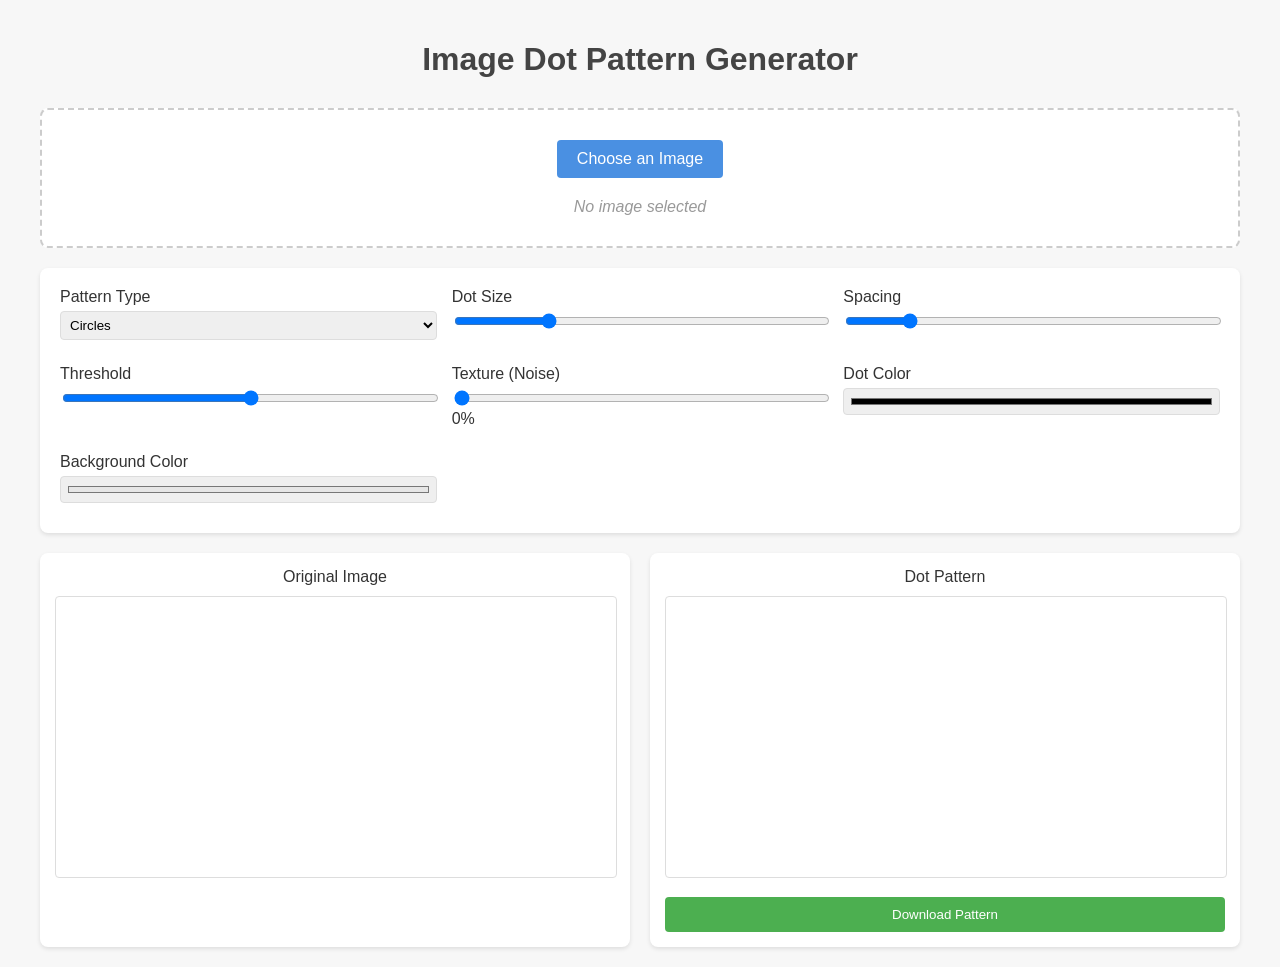
==== index.html @ d2186b59 "Rename metaball.html to index.html" ====
<!DOCTYPE html>
<html lang="en">
<head>
  <meta charset="UTF-8">
  <meta name="viewport" content="width=device-width, initial-scale=1">
  <title>Image Dot Pattern Generator</title>
  <link rel="stylesheet" href="main.css">
</head>
<body>
  <h1>Image Dot Pattern Generator</h1>
  
  <div class="container">
    <div class="upload-section">
      <input type="file" id="imageInput" accept="image/*">
      <label for="imageInput" class="upload-btn">Choose an Image</label>
      <div id="placeholder">No image selected</div>
    </div>
    
    <div class="controls">
      <div class="control-group">
        <label for="patternType">Pattern Type</label>
        <select id="patternType">
          <option value="circles">Circles</option>
          <option value="metaballs">Metaballs</option>
          <option value="connectedDots">Connected Dots</option>
          <option value="crossStitch">Cross-Stitch</option>
          <option value="halftone">Halftone Dots</option>
        </select>
      </div>
      <div class="control-group">
        <label for="dotSize">Dot Size</label>
        <input type="range" id="dotSize" min="1" max="30" value="8">
      </div>
      <div class="control-group">
        <label for="spacing">Spacing</label>
        <input type="range" id="spacing" min="1" max="20" value="4">
      </div>
      <div class="control-group">
        <label for="threshold">Threshold</label>
        <input type="range" id="threshold" min="0" max="255" value="128">
      </div>

      <div class="control-group">
        <label for="handleRate">Handle Length Rate</label>
        <input type="range" id="handleRate" min="0.5" max="5" step="0.1" value="2.4">
        <span id="handleRateValue">2.4</span>
      </div>
      <div class="control-group">
        <label for="metaballThreshold">Max Distance</label>
        <input type="range" id="metaballThreshold" min="1" max="500" value="150">
        <span id="metaballThresholdValue">150</span>
      </div>
      
      <div class="control-group">
        <label for="maxConnections">Max Connections</label>
        <input type="range" id="maxConnections" min="1" max="8" value="3">
        <span id="maxConnectionsValue">3</span>
      </div>
      
      <div class="control-group">
        <label for="noiseFactor">Texture (Noise)</label>
        <input type="range" id="noiseFactor" min="0" max="100" value="0">
        <span id="noiseFactorValue">0%</span>
      </div>
      <div class="control-group">
        <label for="dotColor">Dot Color</label>
        <input type="color" id="dotColor" value="#000000">
      </div>
      <div class="control-group">
        <label for="bgColor">Background Color</label>
        <input type="color" id="bgColor" value="#e6e6e6">
      </div>
    </div>
    
    <div class="preview-section">
      <div class="preview-container">
        <div class="preview-title">Original Image</div>
        <canvas id="originalCanvas"></canvas>
      </div>
      <div class="preview-container">
        <div class="preview-title">Dot Pattern</div>
        <canvas id="processedCanvas"></canvas>
        <button id="downloadBtn" class="download-btn">Download Pattern</button>
      </div>
    </div>
  </div>

  <script>
  // DOM refs
  const imageInput       = document.getElementById('imageInput');
  const originalCanvas   = document.getElementById('originalCanvas');
  const processedCanvas  = document.getElementById('processedCanvas');
  const patternType      = document.getElementById('patternType');
  const dotSize          = document.getElementById('dotSize');
  const spacing          = document.getElementById('spacing');
  const threshold        = document.getElementById('threshold');
  const handleRate       = document.getElementById('handleRate');
  const handleRateValue  = document.getElementById('handleRateValue');
  const metaballThreshold= document.getElementById('metaballThreshold');
  const metaballThresholdValue = document.getElementById('metaballThresholdValue');
  const maxConnections   = document.getElementById('maxConnections');
  const maxConnectionsValue = document.getElementById('maxConnectionsValue');
  const noiseFactor      = document.getElementById('noiseFactor');
  const noiseFactorValue = document.getElementById('noiseFactorValue');
  const dotColor         = document.getElementById('dotColor');
  const bgColor          = document.getElementById('bgColor');
  const downloadBtn      = document.getElementById('downloadBtn');
  const placeholder      = document.getElementById('placeholder');

  const originalCtx  = originalCanvas.getContext('2d');
  const processedCtx = processedCanvas.getContext('2d');
  let originalImage  = null;

  // Update display values
  handleRate.addEventListener('input', () => handleRateValue.textContent = handleRate.value);
  metaballThreshold.addEventListener('input', () => metaballThresholdValue.textContent = metaballThreshold.value);
  maxConnections.addEventListener('input', () => maxConnectionsValue.textContent = maxConnections.value);
  noiseFactor.addEventListener('input', () => noiseFactorValue.textContent = `${noiseFactor.value}%`);

  // Image upload
  imageInput.addEventListener('change', e => {
    const file = e.target.files[0];
    if (!file) return;
    const reader = new FileReader();
    reader.onload = ev => {
      const img = new Image();
      img.onload = () => {
        originalImage = img;
        placeholder.style.display = 'none';
        setupCanvases(img);
        processImage();
      };
      img.src = ev.target.result;
    };
    reader.readAsDataURL(file);
  });

  // Control listeners
  [patternType, dotSize, spacing, threshold, handleRate, 
   metaballThreshold, maxConnections, noiseFactor, dotColor, bgColor]
    .forEach(el => el.addEventListener('input', processImage));

  downloadBtn.addEventListener('click', () => {
    const link = document.createElement('a');
    link.download = 'dot-pattern.png';
    link.href = processedCanvas.toDataURL('image/png');
    link.click();
  });

  function setupCanvases(img) {
    const aspect = img.width / img.height;
    const maxW   = 800;
    const w      = Math.min(img.width, maxW);
    const h      = w / aspect;
    [originalCanvas, processedCanvas].forEach(c => {
      c.width  = w;
      c.height = h;
    });
    originalCtx.drawImage(img, 0, 0, w, h);
  }

  function processImage() {
    if (!originalImage) return;
    const w = processedCanvas.width, h = processedCanvas.height;
    // background
    processedCtx.fillStyle = bgColor.value;
    processedCtx.fillRect(0, 0, w, h);
    // image data
    const imageData = originalCtx.getImageData(0, 0, w, h).data;
    // params
    const ds = +dotSize.value,
          sp = +spacing.value,
          thr = +threshold.value,
          hr  = +handleRate.value,
          mt  = +metaballThreshold.value,
          mc  = +maxConnections.value,
          nf  = +noiseFactor.value / 100,
          col = hexToRgb(dotColor.value);

    switch(patternType.value) {
      case 'circles':
        drawCirclePattern(imageData, w, h, ds, sp, thr, col, nf);
        break;
      case 'connectedDots':
        drawConnectedDotsPattern(imageData, w, h, ds, sp, thr, col, nf);
        break;
      case 'crossStitch':
        drawCrossStitchPattern(imageData, w, h, ds, sp, thr, col, nf);
        break;
      case 'halftone':
        drawHalftonePattern(imageData, w, h, ds, sp, thr, col, nf);
        break;
      case 'metaballs':
        drawMetaballPattern(imageData, w, h, ds, sp, thr, mt, hr, mc, col, nf);
        break;
    }
  }

  // Vector helper
  function getVector(angleRad, len) {
    return { x: Math.cos(angleRad)*len, y: Math.sin(angleRad)*len };
  }

  // Improved metaball function
  function metaball(d1, d2Circle, v, handleLenRate, maxDist) {
    const c1 = {x: d1.x, y: d1.y}, c2 = {x: d2Circle.x, y: d2Circle.y};
    const r1 = d1.radius, r2 = d2Circle.radius;
    const dist = Math.hypot(c2.x-c1.x, c2.y-c1.y);
    
    // Don't connect if too far or one is completely inside the other
    if (dist > maxDist || dist <= Math.abs(r1-r2)) {
      return null;
    }
    
    let u1, u2;
    if (dist < r1 + r2) { // Overlapping circles
      u1 = Math.acos((r1*r1 + dist*dist - r2*r2)/(2*r1*dist));
      u2 = Math.acos((r2*r2 + dist*dist - r1*r1)/(2*r2*dist));
    } else {
      u1 = u2 = 0;
    }
    
    // Find angle between circles
    const angBetween = Math.atan2(c2.y-c1.y, c2.x-c1.x);
    const angDiff = Math.acos((r1-r2)/dist);
    
    // Calculate attachment points
    const a1a = angBetween + u1 + (angDiff - u1)*v;
    const a1b = angBetween - u1 - (angDiff - u1)*v;
    const a2a = angBetween + Math.PI - u2 - (Math.PI - u2 - angDiff)*v;
    const a2b = angBetween - Math.PI + u2 + (Math.PI - u2 - angDiff)*v;
    
    const p1a = { x: c1.x + Math.cos(a1a)*r1, y: c1.y + Math.sin(a1a)*r1 };
    const p1b = { x: c1.x + Math.cos(a1b)*r1, y: c1.y + Math.sin(a1b)*r1 };
    const p2a = { x: c2.x + Math.cos(a2a)*r2, y: c2.y + Math.sin(a2a)*r2 };
    const p2b = { x: c2.x + Math.cos(a2b)*r2, y: c2.y + Math.sin(a2b)*r2 };
    
    // Calculate handle lengths for bezier curves
    const totalR = r1 + r2;
    let hrate = Math.min(v*handleLenRate, Math.hypot(p1a.x-p2a.x, p1a.y-p2a.y)/totalR);
    
    // Adjust handle length when circles are overlapping
    if (dist < r1+r2) {
      hrate *= Math.min(1, dist*2/totalR);
    }
    
    const h1 = r1 * hrate;
    const h2 = r2 * hrate;
    
    return { p1a, p1b, p2a, p2b, h1, h2, a1a, a1b, a2a, a2b };
  }

  // Improved metaball pattern function
  function drawMetaballPattern(data, width, height, dotSize, spacing, threshold,
                              maxDistance, handleLenRate, maxConnections, color, noiseFactor) {
    const step = dotSize + spacing;
    const dots = [];
    
    // Sample image → create dots where image is dark
    for (let y = 0; y < height; y += step) {
      for (let x = 0; x < width; x += step) {
        const b = getAverageBrightness(data, x, y, dotSize, width, height);
        
        if (b < threshold) {
          // Calculate dot strength based on darkness
          const str = (255 - b) / 255;
          // Create a reasonable radius based on darkness
          const radius = Math.max(dotSize * 0.4, str * dotSize * 0.8);
          
          // Add some subtle randomness to positions for more organic look
          const jitterX = noiseFactor > 0 ? (Math.random() - 0.5) * noiseFactor * 0.8 : 0;
          const jitterY = noiseFactor > 0 ? (Math.random() - 0.5) * noiseFactor * 0.8 : 0;
          
          dots.push({ 
            x: x + step/2 + jitterX, 
            y: y + step/2 + jitterY,
            radius: radius
          });
        }
      }
    }
    
    // Draw base dots
    processedCtx.fillStyle = `rgb(${color.r},${color.g},${color.b})`;
    dots.forEach(d => {
      processedCtx.beginPath();
      processedCtx.arc(d.x, d.y, d.radius, 0, Math.PI*2);
      processedCtx.fill();
    });
    
    // Create proximity grid for faster neighbor finding
    const gridSize = maxDistance;
    const gridCells = {};
    
    // Place dots in grid cells
    dots.forEach((dot, index) => {
      const cellX = Math.floor(dot.x / gridSize);
      const cellY = Math.floor(dot.y / gridSize);
      const cellKey = `${cellX},${cellY}`;
      
      if (!gridCells[cellKey]) gridCells[cellKey] = [];
      gridCells[cellKey].push(index);
    });
    
    // Function to find nearby dots
    function getNearbyDots(dot, index) {
      const nearbyIndices = new Set();
      const cellX = Math.floor(dot.x / gridSize);
      const cellY = Math.floor(dot.y / gridSize);
      
      // Check surrounding cells
      for (let dx = -1; dx <= 1; dx++) {
        for (let dy = -1; dy <= 1; dy++) {
          const checkKey = `${cellX + dx},${cellY + dy}`;
          if (gridCells[checkKey]) {
            gridCells[checkKey].forEach(idx => {
              if (idx !== index) {
                const otherDot = dots[idx];
                const dist = Math.hypot(dot.x - otherDot.x, dot.y - otherDot.y);
                if (dist < maxDistance) {
                  nearbyIndices.add(idx);
                }
              }
            });
          }
        }
      }
      
      return Array.from(nearbyIndices);
    }
    
    // Create metaball connections
    dots.forEach((dot, i) => {
      const nearbyIndices = getNearbyDots(dot, i);
      
      // Sort by distance (closer first)
      const sortedByDist = nearbyIndices
        .map(idx => {
          const otherDot = dots[idx];
          const dist = Math.hypot(dot.x - otherDot.x, dot.y - otherDot.y);
          return { idx, dist };
        })
        .sort((a, b) => a.dist - b.dist);
      
      // Connect to closest dots (limit by maxConnections)
      sortedByDist.slice(0, maxConnections).forEach(({ idx }) => {
        // Only connect if idx > i to avoid double connections
        if (idx > i) {
          const d2 = dots[idx];
          
          // Create metaball connection
          const m = metaball(dot, d2, 0.5, handleLenRate, maxDistance);
          if (m) {
            processedCtx.beginPath();
            processedCtx.moveTo(m.p1a.x, m.p1a.y);
            
            // p1a → p2a
            const v1 = getVector(m.a1a - Math.PI/2, m.h1);
            const v2 = getVector(m.a2a + Math.PI/2, m.h2);
            processedCtx.bezierCurveTo(
              m.p1a.x + v1.x, m.p1a.y + v1.y,
              m.p2a.x + v2.x, m.p2a.y + v2.y,
              m.p2a.x, m.p2a.y
            );
            
            // line to p2b
            processedCtx.lineTo(m.p2b.x, m.p2b.y);
            
            // p2b → p1b
            const v3 = getVector(m.a2b - Math.PI/2, m.h2);
            const v4 = getVector(m.a1b + Math.PI/2, m.h1);
            processedCtx.bezierCurveTo(
              m.p2b.x + v3.x, m.p2b.y + v3.y,
              m.p1b.x + v4.x, m.p1b.y + v4.y,
              m.p1b.x, m.p1b.y
            );
            
            processedCtx.closePath();
            processedCtx.fill();
          }
        }
      });
    });
    
    // Optional: Add noise texture overlay for more organic feel
    if (noiseFactor > 0) {
      const count = Math.floor(width * height * noiseFactor * 0.0003);
      processedCtx.fillStyle = bgColor.value;
      for (let i = 0; i < count; i++) {
        processedCtx.fillRect(
          Math.random() * width | 0,
          Math.random() * height | 0,
          1, 1
        );
      }
    }
  }

  // Simple circle pattern
  function drawCirclePattern(data, width, height, dotSize, spacing, threshold, color, noiseFactor) {
    const step = dotSize + spacing;
    
    processedCtx.fillStyle = `rgb(${color.r},${color.g},${color.b})`;
    
    for (let y = 0; y < height; y += step) {
      for (let x = 0; x < width; x += step) {
        const b = getAverageBrightness(data, x, y, dotSize, width, height);
        
        if (b < threshold) {
          const strength = (255 - b) / 255;
          const radius = strength * dotSize / 2;
          
          // Add slight position jitter for organic feel
          const jitterX = noiseFactor > 0 ? (Math.random() - 0.5) * noiseFactor : 0;
          const jitterY = noiseFactor > 0 ? (Math.random() - 0.5) * noiseFactor : 0;
          
          processedCtx.beginPath();
          processedCtx.arc(
            x + step/2 + jitterX, 
            y + step/2 + jitterY, 
            radius, 0, Math.PI*2
          );
          processedCtx.fill();
        }
      }
    }
    
    // Add noise if needed
    if (noiseFactor > 0) {
      const count = Math.floor(width * height * noiseFactor * 0.0005);
      processedCtx.fillStyle = bgColor.value;
      for (let i = 0; i < count; i++) {
        processedCtx.fillRect(
          Math.random()*width|0,
          Math.random()*height|0,
          1, 1
        );
      }
    }
  }
  
  // Connected dots pattern
  function drawConnectedDotsPattern(data, width, height, dotSize, spacing, threshold, color, noiseFactor) {
    const step = dotSize + spacing;
    const dots = [];
    
    // Create dots
    for (let y = 0; y < height; y += step) {
      for (let x = 0; x < width; x += step) {
        const b = getAverageBrightness(data, x, y, dotSize, width, height);
        
        if (b < threshold) {
          const jitterX = noiseFactor > 0 ? (Math.random() - 0.5) * noiseFactor : 0;
          const jitterY = noiseFactor > 0 ? (Math.random() - 0.5) * noiseFactor : 0;
          
          dots.push({
            x: x + step/2 + jitterX,
            y: y + step/2 + jitterY,
            brightness: b
          });
        }
      }
    }
    
    // Draw connections
    processedCtx.strokeStyle = `rgb(${color.r},${color.g},${color.b})`;
    processedCtx.lineWidth = Math.max(1, dotSize / 4);
    
    // Connect to nearest neighbors
    dots.forEach((dot, i) => {
      // Find closest dots
      const closest = dots
        .map((d, idx) => {
          if (idx === i) return { idx: -1, dist: Infinity };
          const dist = Math.hypot(d.x - dot.x, d.y - dot.y);
          return { idx, dist };
        })
        .filter(n => n.dist < step * 2.5) // Only connect nearby dots
        .sort((a, b) => a.dist - b.dist)
        .slice(0, 2); // Connect to 2 closest neighbors
      
      closest.forEach(({ idx }) => {
        if (idx > i) { // Avoid double connections
          const neighbor = dots[idx];
          processedCtx.beginPath();
          processedCtx.moveTo(dot.x, dot.y);
          processedCtx.lineTo(neighbor.x, neighbor.y);
          processedCtx.stroke();
        }
      });
    });
    
    // Draw dots
    processedCtx.fillStyle = `rgb(${color.r},${color.g},${color.b})`;
    dots.forEach(dot => {
      const strength = (255 - dot.brightness) / 255;
      const radius = strength * dotSize / 2;
      
      processedCtx.beginPath();
      processedCtx.arc(dot.x, dot.y, radius, 0, Math.PI*2);
      processedCtx.fill();
    });
    
    // Add noise texture
    if (noiseFactor > 0) {
      const count = Math.floor(width * height * noiseFactor * 0.0005);
      processedCtx.fillStyle = bgColor.value;
      for (let i = 0; i < count; i++) {
        processedCtx.fillRect(
          Math.random()*width|0,
          Math.random()*height|0,
          1, 1
        );
      }
    }
  }
  
  // Cross stitch pattern
  function drawCrossStitchPattern(data, width, height, dotSize, spacing, threshold, color, noiseFactor) {
    const step = dotSize + spacing;
    const crossSize = Math.max(2, dotSize * 0.8);
    
    processedCtx.strokeStyle = `rgb(${color.r},${color.g},${color.b})`;
    processedCtx.lineWidth = Math.max(1, crossSize / 4);
    
    for (let y = 0; y < height; y += step) {
      for (let x = 0; x < width; x += step) {
        const b = getAverageBrightness(data, x, y, dotSize, width, height);
        
        if (b < threshold) {
          const centerX = x + step/2;
          const centerY = y + step/2;
          const jitterX = noiseFactor > 0 ? (Math.random() - 0.5) * noiseFactor : 0;
          const jitterY = noiseFactor > 0 ? (Math.random() - 0.5) * noiseFactor : 0;
          
          // Draw X shape
          processedCtx.beginPath();
          processedCtx.moveTo(centerX - crossSize/2 + jitterX, centerY - crossSize/2 + jitterY);
          processedCtx.lineTo(centerX + crossSize/2 + jitterX, centerY + crossSize/2 + jitterY);
          processedCtx.stroke();
          
          processedCtx.beginPath();
          processedCtx.moveTo(centerX + crossSize/2 + jitterX, centerY - crossSize/2 + jitterY);
          processedCtx.lineTo(centerX - crossSize/2 + jitterX, centerY + crossSize/2 + jitterY);
          processedCtx.stroke();
        }
      }
    }

    // Add noise texture
    if (noiseFactor > 0) {
      const count = Math.floor(width * height * noiseFactor * 0.0005);
      processedCtx.fillStyle = bgColor.value;
      for (let i = 0; i < count; i++) {
        processedCtx.fillRect(
          Math.random()*width|0,
          Math.random()*height|0,
          1, 1
        );
      }
    }
  }
  
  // Halftone dot pattern
  function drawHalftonePattern(data, width, height, dotSize, spacing, threshold, color, noiseFactor) {
    const step = dotSize + spacing;
    
    processedCtx.fillStyle = `rgb(${color.r},${color.g},${color.b})`;
    
    for (let y = 0; y < height; y += step) {
      for (let x = 0; x < width; x += step) {
        const b = getAverageBrightness(data, x, y, dotSize, width, height);
        
        if (b < 255) { // Draw all pixels with varying size based on brightness
          const strength = 1 - b / 255; // Invert: darker in image = bigger dot
          const radius = strength * (dotSize / 2);
          
          // Add slight jitter for organic feel
          const jitterX = noiseFactor > 0 ? (Math.random() - 0.5) * noiseFactor : 0;
          const jitterY = noiseFactor > 0 ? (Math.random() - 0.5) * noiseFactor : 0;
          
          if (radius > 0.5) { // Only draw visible dots
            processedCtx.beginPath();
            processedCtx.arc(
              x + step/2 + jitterX,
              y + step/2 + jitterY,
              radius, 0, Math.PI*2
            );
            processedCtx.fill();
          }
        }
      }
    }
    
    // Add noise texture
    if (noiseFactor > 0) {
      const count = Math.floor(width * height * noiseFactor * 0.0005);
      processedCtx.fillStyle = bgColor.value;
      for (let i = 0; i < count; i++) {
        processedCtx.fillRect(
          Math.random()*width|0,
          Math.random()*height|0,
          1, 1
        );
      }
    }
  }

  // Helper function to calculate average brightness in a region
  function getAverageBrightness(data, x, y, size, width, height) {
    const halfSize = size / 2;
    let totalBrightness = 0;
    let pixelCount = 0;
    
    // Sample area around point
    const startX = Math.max(0, Math.floor(x - halfSize));
    const startY = Math.max(0, Math.floor(y - halfSize));
    const endX = Math.min(width - 1, Math.floor(x + halfSize));
    const endY = Math.min(height - 1, Math.floor(y + halfSize));
    
    for (let sy = startY; sy <= endY; sy++) {
      for (let sx = startX; sx <= endX; sx++) {
        const i = (sy * width + sx) * 4;
        // Average RGB to get brightness
        const r = data[i];
        const g = data[i + 1];
        const b = data[i + 2];
        // Simple brightness calculation
        const brightness = 0.299 * r + 0.587 * g + 0.114 * b;
        totalBrightness += brightness;
        pixelCount++;
      }
    }
    
    return pixelCount > 0 ? totalBrightness / pixelCount : 255;
  }

  // Hex to RGB conversion
  function hexToRgb(hex) {
    const result = /^#?([a-f\d]{2})([a-f\d]{2})([a-f\d]{2})$/i.exec(hex);
    return result ? {
      r: parseInt(result[1], 16),
      g: parseInt(result[2], 16),
      b: parseInt(result[3], 16)
    } : { r: 0, g: 0, b: 0 };
  }

  // Initialize with default image if available
  window.addEventListener('load', () => {
    const defaultImg = new Image();
    defaultImg.onload = () => {
      originalImage = defaultImg;
      placeholder.style.display = 'none';
      setupCanvases(defaultImg);
      processImage();
    };
    defaultImg.onerror = () => {
      console.log('No default image available');
    };
    // Optional: set a default image path here
    // defaultImg.src = 'default.jpg';
  });

  // Show/hide controls based on pattern type
  patternType.addEventListener('change', () => {
    // Show/hide specialized controls based on selected pattern
    document.querySelectorAll('.control-group').forEach(group => {
      // Reset visibility first
      group.style.display = 'block';
    });
    
    // Handle specific controls visibility
    const type = patternType.value;
    
    // Handle Rate - only for metaballs
    document.getElementById('handleRate').parentElement.style.display = 
      type === 'metaballs' ? 'block' : 'none';
    
    // Metaball threshold - only for metaballs
    document.getElementById('metaballThreshold').parentElement.style.display = 
      type === 'metaballs' ? 'block' : 'none';
    
    // Max connections - only for connected dots and metaballs
    document.getElementById('maxConnections').parentElement.style.display = 
      (type === 'connectedDots' || type === 'metaballs') ? 'block' : 'none';
  });

  // Initial controls setup
  window.addEventListener('DOMContentLoaded', () => {
    // Hide specialized controls initially
    document.getElementById('handleRate').parentElement.style.display = 'none';
    document.getElementById('metaballThreshold').parentElement.style.display = 'none';
    document.getElementById('maxConnections').parentElement.style.display = 'none';
  });
  </script>
---- main.css ----
body {
      font-family: 'Segoe UI', Tahoma, Geneva, Verdana, sans-serif;
      color: #333;
      margin: 0;
      padding: 20px;
      background-color: #f7f7f7;
    }
    
    h1 {
      text-align: center;
      margin-bottom: 30px;
      color: #444;
    }
    
    .container {
      max-width: 1200px;
      margin: 0 auto;
      padding: 0 15px;
    }
    
    .upload-section {
      border: 2px dashed #ccc;
      border-radius: 8px;
      padding: 30px;
      text-align: center;
      margin-bottom: 20px;
      background-color: white;
    }
    
    #placeholder {
      color: #999;
      margin-top: 15px;
      font-style: italic;
    }
    
    input[type="file"] {
      display: none;
    }
    
    .upload-btn {
      display: inline-block;
      padding: 10px 20px;
      background-color: #4a90e2;
      color: white;
      border-radius: 4px;
      cursor: pointer;
      transition: background 0.3s;
    }
    
    .upload-btn:hover {
      background-color: #357ae8;
    }
    
    .controls {
      display: grid;
      grid-template-columns: repeat(auto-fill, minmax(300px, 1fr));
      gap: 15px;
      margin-bottom: 20px;
      background-color: white;
      padding: 20px;
      border-radius: 8px;
      box-shadow: 0 2px 4px rgba(0,0,0,0.1);
    }
    
    .control-group {
      margin-bottom: 10px;
    }
    
    label {
      display: block;
      margin-bottom: 5px;
      font-weight: 500;
    }
    
    input[type="range"] {
      width: 100%;
    }
    
    select, input[type="color"] {
      width: 100%;
      padding: 5px;
      border: 1px solid #ddd;
      border-radius: 4px;
    }
    
    .preview-section {
      display: grid;
      grid-template-columns: repeat(auto-fit, minmax(300px, 1fr));
      gap: 20px;
    }
    
    .preview-container {
      background-color: white;
      border-radius: 8px;
      padding: 15px;
      box-shadow: 0 2px 4px rgba(0,0,0,0.1);
    }
    
    .preview-title {
      text-align: center;
      margin-bottom: 10px;
      font-weight: 500;
    }
    
    canvas {
      width: 100%;
      border: 1px solid #ddd;
      border-radius: 4px;
    }
    
    .download-btn {
      display: block;
      width: 100%;
      padding: 10px;
      margin-top: 15px;
      background-color: #4caf50;
      color: white;
      border: none;
      border-radius: 4px;
      cursor: pointer;
      transition: background 0.3s;
    }
    
    .download-btn:hover {
      background-color: #45a049;
    }
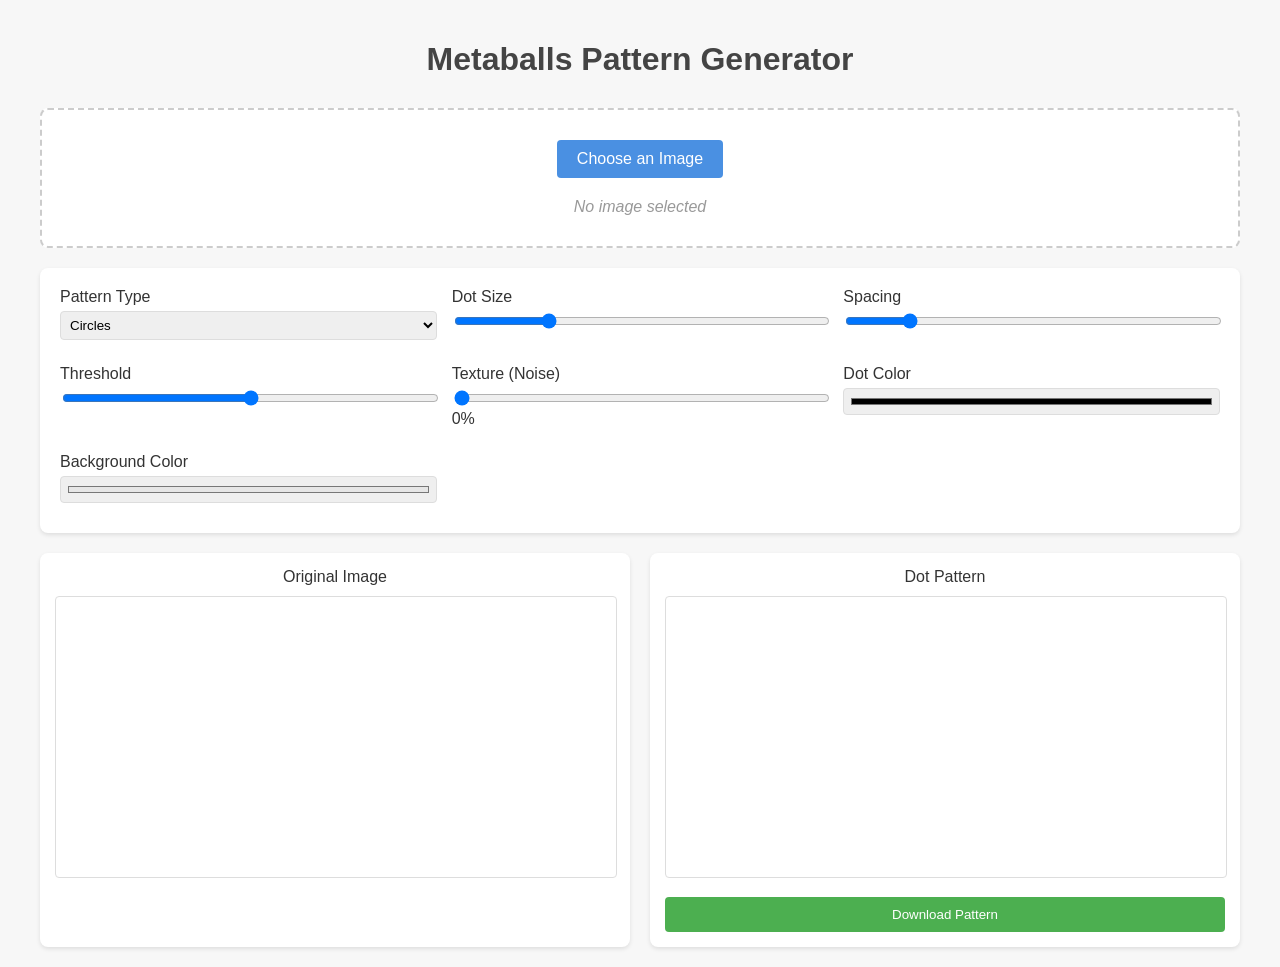
==== commit b8af362d: "Update index.html" ====
--- a/index.html
+++ b/index.html
@@ -3,11 +3,11 @@
 <head>
   <meta charset="UTF-8">
   <meta name="viewport" content="width=device-width, initial-scale=1">
-  <title>Image Dot Pattern Generator</title>
+  <title>Metaballs Pattern Generator</title>
   <link rel="stylesheet" href="main.css">
 </head>
 <body>
-  <h1>Image Dot Pattern Generator</h1>
+  <h1>Metaballs Pattern Generator</h1>
   
   <div class="container">
     <div class="upload-section">
